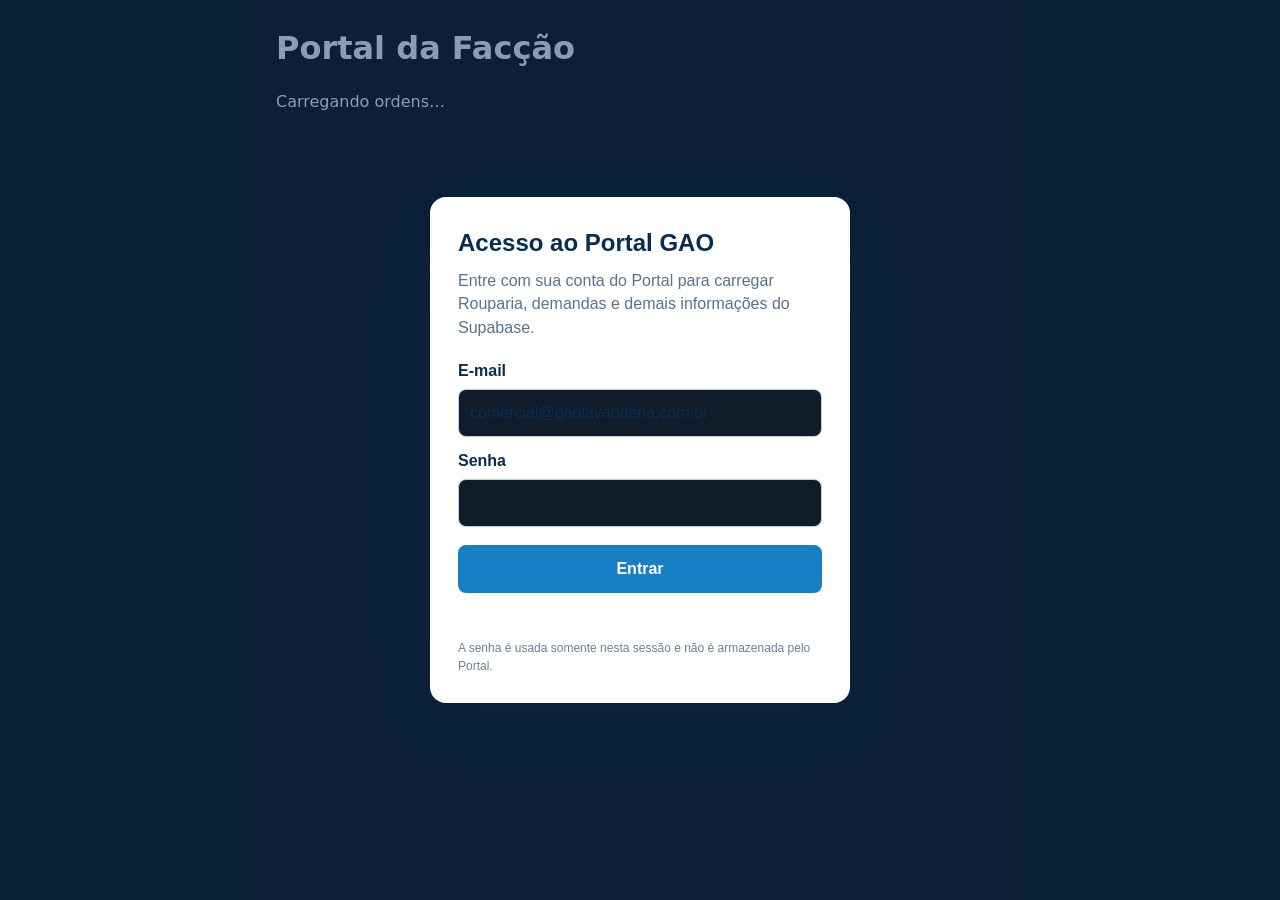
==== faccao.html @ fd4d48fc "Add authenticated faction order submissions and GAO review" ====
<!doctype html>
<html lang="pt-BR">
<head>
<meta charset="UTF-8">
<meta name="viewport" content="width=device-width, initial-scale=1">
<title>GAO | Portal da Facção</title>
<style>
*{box-sizing:border-box}body{margin:0;background:#101823;color:#e8f0fc;font:16px/1.5 system-ui,sans-serif}main{max-width:760px;margin:auto;padding:24px 16px}h1{margin:0 0 18px}h2{font-size:1.15rem;margin:0 0 8px}p{margin:8px 0}.card{background:#182638;border:1px solid #30445e;border-radius:12px;padding:16px;margin:12px 0}summary{cursor:pointer;font-weight:bold;padding:10px 0}label{display:grid;gap:4px;margin:10px 0}input,select,textarea,button{font:inherit;border:1px solid #486385;background:#111c2a;color:inherit;border-radius:8px;padding:9px;max-width:100%}button{background:#23538d;cursor:pointer}fieldset{border:1px solid #30445e;border-radius:8px}article{padding:10px 0;border-top:1px solid #30445e}#gao-auth-gate{color:#182638}
</style>
<script src="/supabase-auth-v1.js?v=3" defer></script>
<script src="/fabric-faction-entry-v1.mjs?v=1" type="module"></script>
</head>
<body><main><h1>Portal da Facção</h1><div id="faction-orders" aria-live="polite">Carregando ordens…</div></main></body>
</html>
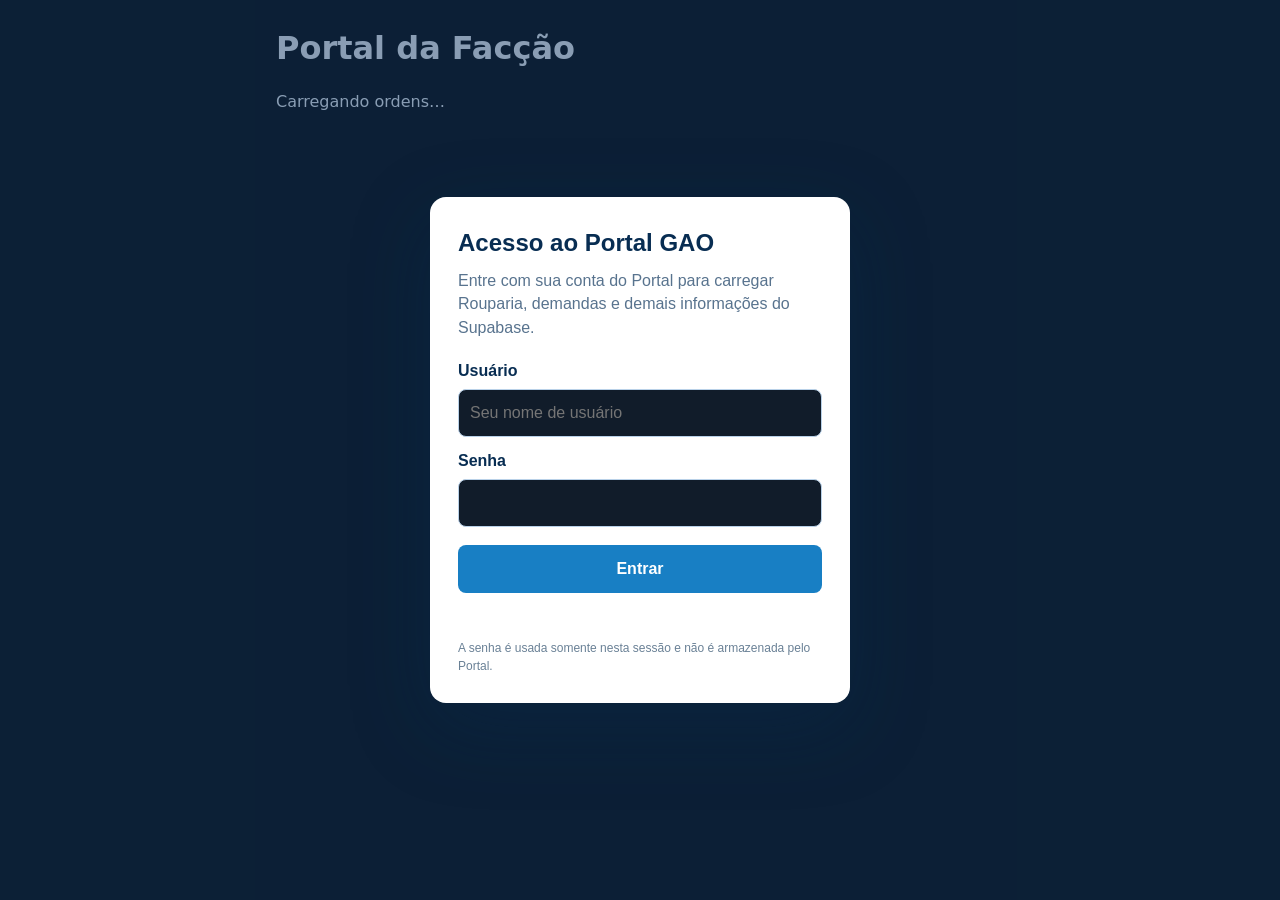
==== commit 38f83be9: "Refresh the login script for faccao.html" ====
--- a/faccao.html
+++ b/faccao.html
@@ -7,7 +7,7 @@
 <style>
 *{box-sizing:border-box}body{margin:0;background:#101823;color:#e8f0fc;font:16px/1.5 system-ui,sans-serif}main{max-width:760px;margin:auto;padding:24px 16px}h1{margin:0 0 18px}h2{font-size:1.15rem;margin:0 0 8px}p{margin:8px 0}.card{background:#182638;border:1px solid #30445e;border-radius:12px;padding:16px;margin:12px 0}summary{cursor:pointer;font-weight:bold;padding:10px 0}label{display:grid;gap:4px;margin:10px 0}input,select,textarea,button{font:inherit;border:1px solid #486385;background:#111c2a;color:inherit;border-radius:8px;padding:9px;max-width:100%}button{background:#23538d;cursor:pointer}fieldset{border:1px solid #30445e;border-radius:8px}article{padding:10px 0;border-top:1px solid #30445e}#gao-auth-gate{color:#182638}
 </style>
-<script src="/supabase-auth-v1.js?v=3" defer></script>
+<script src="/supabase-auth-v1.js?v=4" defer></script>
 <script src="/fabric-faction-entry-v1.mjs?v=1" type="module"></script>
 </head>
 <body><main><h1>Portal da Facção</h1><div id="faction-orders" aria-live="polite">Carregando ordens…</div></main></body>
